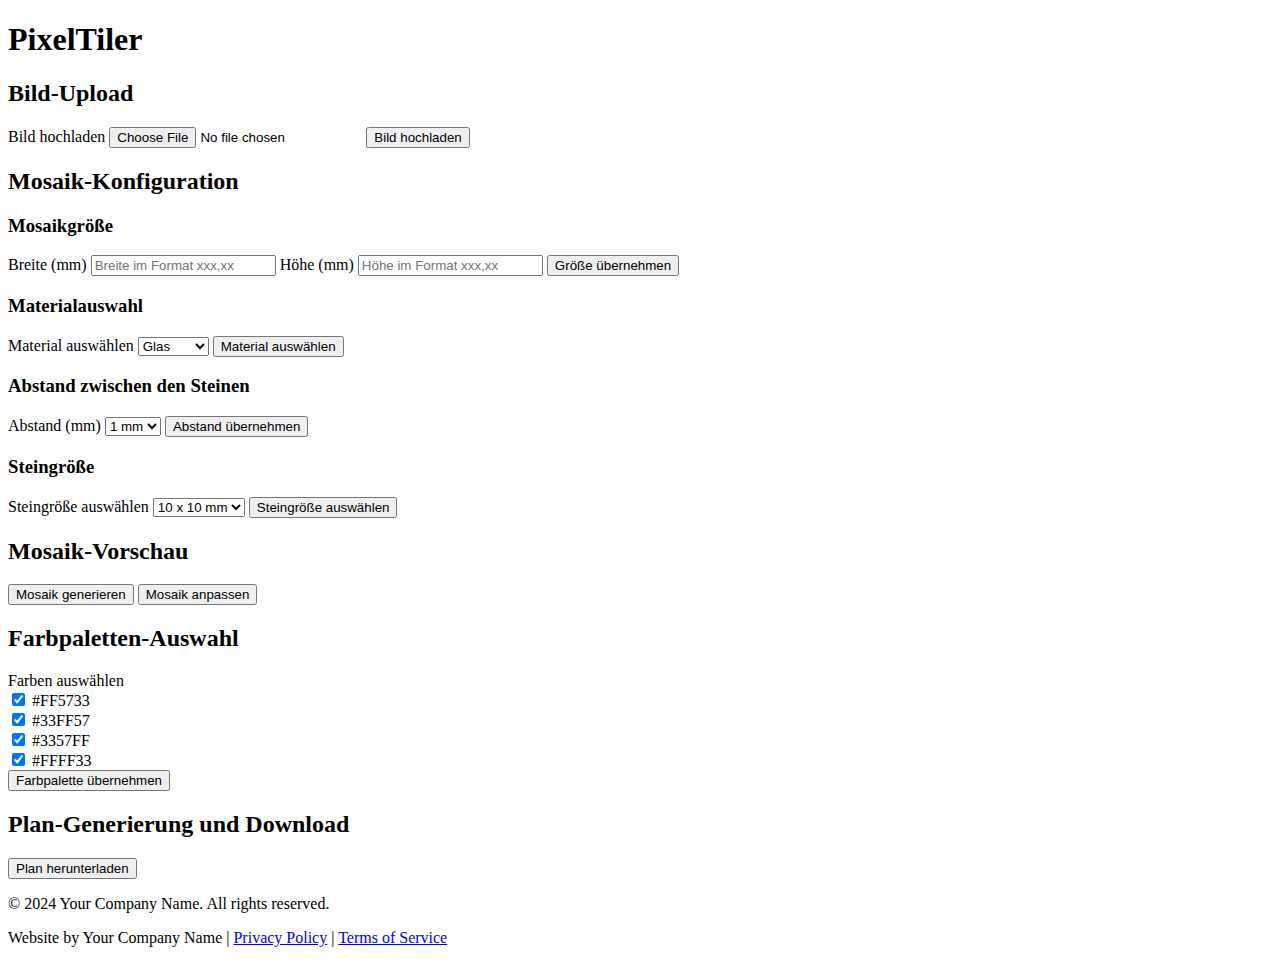
==== src/html/index-styled.html @ fe8900ec "Added Stylized HTML File" ====
<!DOCTYPE html>
<html lang="de">
  <head>
    <meta charset="UTF-8" />
    <meta name="viewport" content="width=device-width, initial-scale=1.0" />
    <title>PixelTiler</title>
  </head>
  <body>
    <!-- Header -->
    <header>
      <h1>PixelTiler</h1>
    </header>

    <!-- Bild-Upload Section -->
    <h2>Bild-Upload</h2>
    <label for="imageUpload">Bild hochladen</label>
    <input
      type="file"
      id="imageUpload"
      name="imageUpload"
      accept="image/jpeg, image/png, image/webp"
    />
    <button>Bild hochladen</button>

    <!-- Mosaik-Konfiguration Section -->
    <h2>Mosaik-Konfiguration</h2>

    <!-- Mosaikgröße -->
    <h3>Mosaikgröße</h3>
    <label for="width">Breite (mm)</label>
    <input
      type="text"
      id="width"
      name="width"
      placeholder="Breite im Format xxx,xx"
    />
    <label for="height">Höhe (mm)</label>
    <input
      type="text"
      id="height"
      name="height"
      placeholder="Höhe im Format xxx,xx"
    />
    <button>Größe übernehmen</button>

    <!-- Materialauswahl -->
    <h3>Materialauswahl</h3>
    <label for="material">Material auswählen</label>
    <select id="material" name="material">
      <option value="glas">Glas</option>
      <option value="keramik">Keramik</option>
      <option value="marmor">Marmor</option>
    </select>
    <button>Material auswählen</button>

    <!-- Abstand zwischen den Steinen -->
    <h3>Abstand zwischen den Steinen</h3>
    <label for="gap">Abstand (mm)</label>
    <select id="gap" name="gap">
      <option value="1">1 mm</option>
      <option value="2">2 mm</option>
      <option value="3">3 mm</option>
      <option value="4">4 mm</option>
      <option value="5">5 mm</option>
    </select>
    <button>Abstand übernehmen</button>

    <!-- Steingröße -->
    <h3>Steingröße</h3>
    <label for="tileSize">Steingröße auswählen</label>
    <select id="tileSize" name="tileSize">
      <option value="10x10">10 x 10 mm</option>
      <option value="20x20">20 x 20 mm</option>
      <option value="30x30">30 x 30 mm</option>
    </select>
    <button>Steingröße auswählen</button>

    <!-- Mosaik-Vorschau Section -->
    <h2>Mosaik-Vorschau</h2>
    <button>Mosaik generieren</button>
    <button>Mosaik anpassen</button>
    <div id="mosaicPreview">
      <!-- Vorschau wird hier angezeigt -->
    </div>

    <!-- Farbpaletten-Auswahl Section -->
    <h2>Farbpaletten-Auswahl</h2>
    <label for="colorPalette">Farben auswählen</label><br />
    <input type="checkbox" id="color1" name="color1" value="#FF5733" checked />
    #FF5733<br />
    <input type="checkbox" id="color2" name="color2" value="#33FF57" checked />
    #33FF57<br />
    <input type="checkbox" id="color3" name="color3" value="#3357FF" checked />
    #3357FF<br />
    <input type="checkbox" id="color4" name="color4" value="#FFFF33" checked />
    #FFFF33<br />
    <button>Farbpalette übernehmen</button>

    <!-- Plan-Generierung Section -->
    <h2>Plan-Generierung und Download</h2>
    <button>Plan herunterladen</button>

    <!-- Footer -->
    <footer>
      <p>&copy; 2024 Your Company Name. All rights reserved.</p>
      <p>
        Website by Your Company Name |
        <a href="/privacy-policy">Privacy Policy</a> |
        <a href="/terms-of-service">Terms of Service</a>
      </p>
    </footer>
  </body>
</html>
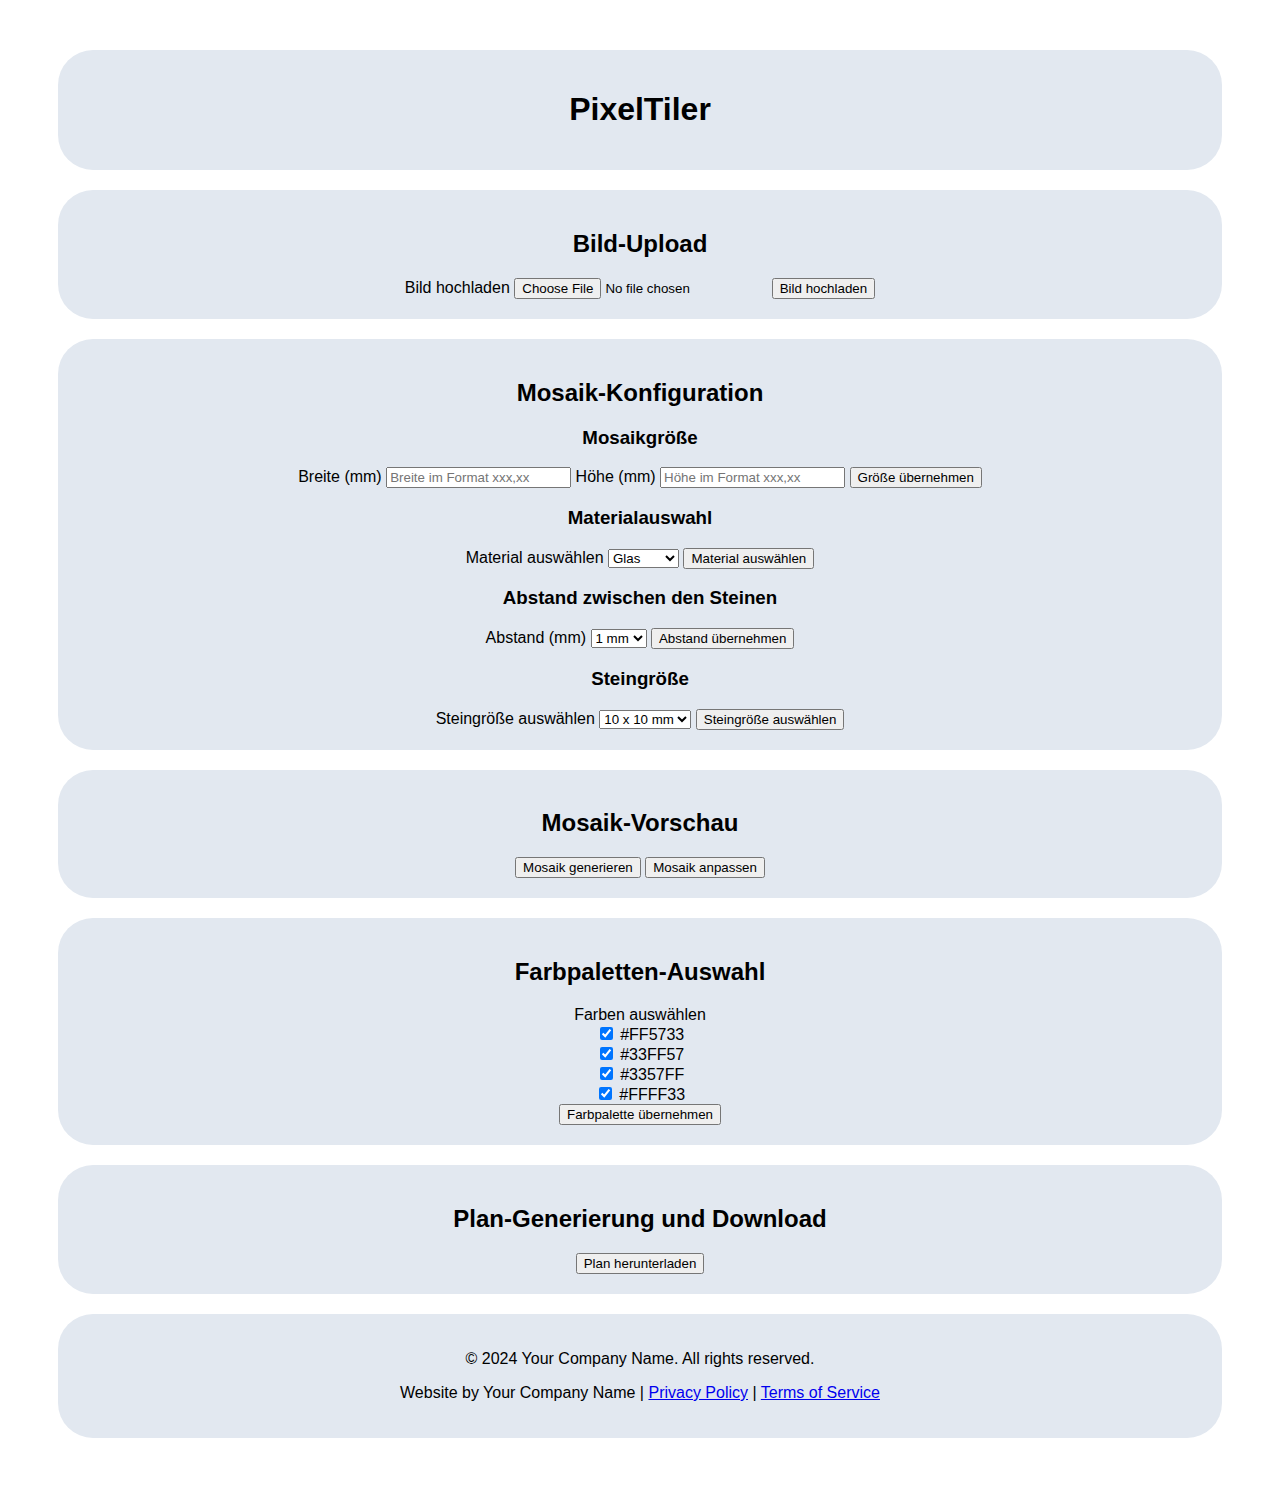
==== commit 7fb42627: "containers" ====
--- a/src/html/index-styled.html
+++ b/src/html/index-styled.html
@@ -4,110 +4,131 @@
     <meta charset="UTF-8" />
     <meta name="viewport" content="width=device-width, initial-scale=1.0" />
     <title>PixelTiler</title>
+    <link rel="stylesheet" href="../css/styling.css">
+
   </head>
   <body>
-    <!-- Header -->
-    <header>
-      <h1>PixelTiler</h1>
-    </header>
 
-    <!-- Bild-Upload Section -->
-    <h2>Bild-Upload</h2>
-    <label for="imageUpload">Bild hochladen</label>
-    <input
-      type="file"
-      id="imageUpload"
-      name="imageUpload"
-      accept="image/jpeg, image/png, image/webp"
-    />
-    <button>Bild hochladen</button>
-
-    <!-- Mosaik-Konfiguration Section -->
-    <h2>Mosaik-Konfiguration</h2>
-
-    <!-- Mosaikgröße -->
-    <h3>Mosaikgröße</h3>
-    <label for="width">Breite (mm)</label>
-    <input
-      type="text"
-      id="width"
-      name="width"
-      placeholder="Breite im Format xxx,xx"
-    />
-    <label for="height">Höhe (mm)</label>
-    <input
-      type="text"
-      id="height"
-      name="height"
-      placeholder="Höhe im Format xxx,xx"
-    />
-    <button>Größe übernehmen</button>
-
-    <!-- Materialauswahl -->
-    <h3>Materialauswahl</h3>
-    <label for="material">Material auswählen</label>
-    <select id="material" name="material">
-      <option value="glas">Glas</option>
-      <option value="keramik">Keramik</option>
-      <option value="marmor">Marmor</option>
-    </select>
-    <button>Material auswählen</button>
-
-    <!-- Abstand zwischen den Steinen -->
-    <h3>Abstand zwischen den Steinen</h3>
-    <label for="gap">Abstand (mm)</label>
-    <select id="gap" name="gap">
-      <option value="1">1 mm</option>
-      <option value="2">2 mm</option>
-      <option value="3">3 mm</option>
-      <option value="4">4 mm</option>
-      <option value="5">5 mm</option>
-    </select>
-    <button>Abstand übernehmen</button>
-
-    <!-- Steingröße -->
-    <h3>Steingröße</h3>
-    <label for="tileSize">Steingröße auswählen</label>
-    <select id="tileSize" name="tileSize">
-      <option value="10x10">10 x 10 mm</option>
-      <option value="20x20">20 x 20 mm</option>
-      <option value="30x30">30 x 30 mm</option>
-    </select>
-    <button>Steingröße auswählen</button>
-
-    <!-- Mosaik-Vorschau Section -->
-    <h2>Mosaik-Vorschau</h2>
-    <button>Mosaik generieren</button>
-    <button>Mosaik anpassen</button>
-    <div id="mosaicPreview">
-      <!-- Vorschau wird hier angezeigt -->
+    <div class="bordering">  
+      <div class="section">
+        <!-- Header -->
+        <header>
+          <h1>PixelTiler</h1>
+        </header>
+      </div>
+  
+      <div class="section">
+        <!-- Bild-Upload Section -->
+        <h2>Bild-Upload</h2>
+        <label for="imageUpload">Bild hochladen</label>
+        <input
+          type="file"
+          id="imageUpload"
+          name="imageUpload"
+          accept="image/jpeg, image/png, image/webp"
+        />
+        <button>Bild hochladen</button>
+      </div>
+  
+      <div class="section">
+        <!-- Mosaik-Konfiguration Section -->
+        <h2>Mosaik-Konfiguration</h2>
+    
+        <!-- Mosaikgröße -->
+        <h3>Mosaikgröße</h3>
+        <label for="width">Breite (mm)</label>
+        <input
+          type="text"
+          id="width"
+          name="width"
+          placeholder="Breite im Format xxx,xx"
+        />
+        <label for="height">Höhe (mm)</label>
+        <input
+          type="text"
+          id="height"
+          name="height"
+          placeholder="Höhe im Format xxx,xx"
+        />
+        <button>Größe übernehmen</button>
+    
+        <!-- Materialauswahl -->
+        <h3>Materialauswahl</h3>
+        <label for="material">Material auswählen</label>
+        <select id="material" name="material">
+          <option value="glas">Glas</option>
+          <option value="keramik">Keramik</option>
+          <option value="marmor">Marmor</option>
+        </select>
+        <button>Material auswählen</button>
+    
+        <!-- Abstand zwischen den Steinen -->
+        <h3>Abstand zwischen den Steinen</h3>
+        <label for="gap">Abstand (mm)</label>
+        <select id="gap" name="gap">
+          <option value="1">1 mm</option>
+          <option value="2">2 mm</option>
+          <option value="3">3 mm</option>
+          <option value="4">4 mm</option>
+          <option value="5">5 mm</option>
+        </select>
+        <button>Abstand übernehmen</button>
+    
+        <!-- Steingröße -->
+        <h3>Steingröße</h3>
+        <label for="tileSize">Steingröße auswählen</label>
+        <select id="tileSize" name="tileSize">
+          <option value="10x10">10 x 10 mm</option>
+          <option value="20x20">20 x 20 mm</option>
+          <option value="30x30">30 x 30 mm</option>
+        </select>
+        <button>Steingröße auswählen</button>
+      </div>
+  
+      <div class="section">
+        <!-- Mosaik-Vorschau Section -->
+        <h2>Mosaik-Vorschau</h2>
+        <button>Mosaik generieren</button>
+        <button>Mosaik anpassen</button>
+        <div id="mosaicPreview">
+          <!-- Vorschau wird hier angezeigt -->
+        </div>
+      </div>
+      
+      <div class="section">
+        <!-- Farbpaletten-Auswahl Section -->
+        <h2>Farbpaletten-Auswahl</h2>
+        <label for="colorPalette">Farben auswählen</label><br />
+        <input type="checkbox" id="color1" name="color1" value="#FF5733" checked />
+        #FF5733<br />
+        <input type="checkbox" id="color2" name="color2" value="#33FF57" checked />
+        #33FF57<br />
+        <input type="checkbox" id="color3" name="color3" value="#3357FF" checked />
+        #3357FF<br />
+        <input type="checkbox" id="color4" name="color4" value="#FFFF33" checked />
+        #FFFF33<br />
+        <button>Farbpalette übernehmen</button>
+      </div>
+  
+      <div class="section">
+        <!-- Plan-Generierung Section -->
+        <h2>Plan-Generierung und Download</h2>
+        <button>Plan herunterladen</button>
+      </div>
+  
+      <div class="section">
+        <!-- Footer -->
+        <footer>
+          <p>&copy; 2024 Your Company Name. All rights reserved.</p>
+          <p>
+            Website by Your Company Name |
+            <a href="/privacy-policy">Privacy Policy</a> |
+            <a href="/terms-of-service">Terms of Service</a>
+          </p>
+        </footer>
+      </div>
     </div>
 
-    <!-- Farbpaletten-Auswahl Section -->
-    <h2>Farbpaletten-Auswahl</h2>
-    <label for="colorPalette">Farben auswählen</label><br />
-    <input type="checkbox" id="color1" name="color1" value="#FF5733" checked />
-    #FF5733<br />
-    <input type="checkbox" id="color2" name="color2" value="#33FF57" checked />
-    #33FF57<br />
-    <input type="checkbox" id="color3" name="color3" value="#3357FF" checked />
-    #3357FF<br />
-    <input type="checkbox" id="color4" name="color4" value="#FFFF33" checked />
-    #FFFF33<br />
-    <button>Farbpalette übernehmen</button>
-
-    <!-- Plan-Generierung Section -->
-    <h2>Plan-Generierung und Download</h2>
-    <button>Plan herunterladen</button>
-
-    <!-- Footer -->
-    <footer>
-      <p>&copy; 2024 Your Company Name. All rights reserved.</p>
-      <p>
-        Website by Your Company Name |
-        <a href="/privacy-policy">Privacy Policy</a> |
-        <a href="/terms-of-service">Terms of Service</a>
-      </p>
-    </footer>
+    <script src="main.js"></script>
   </body>
 </html>
--- a/src/css/styling.css
+++ b/src/css/styling.css
@@ -0,0 +1,14 @@
+/* Styling for the section container */
+.section {
+  text-align: center;
+    background-color: #e2e8f0;  /* Light background for the container */
+    border-radius: 35px;        /* Rounded corners */
+    padding: 20px;              /* Padding inside the container */
+    margin: 20px 0;             /* Space between the containers */
+  }
+.bordering{
+  margin: 50px;
+}
+body{
+  font-family:Verdana, Geneva, Tahoma, sans-serif;
+}